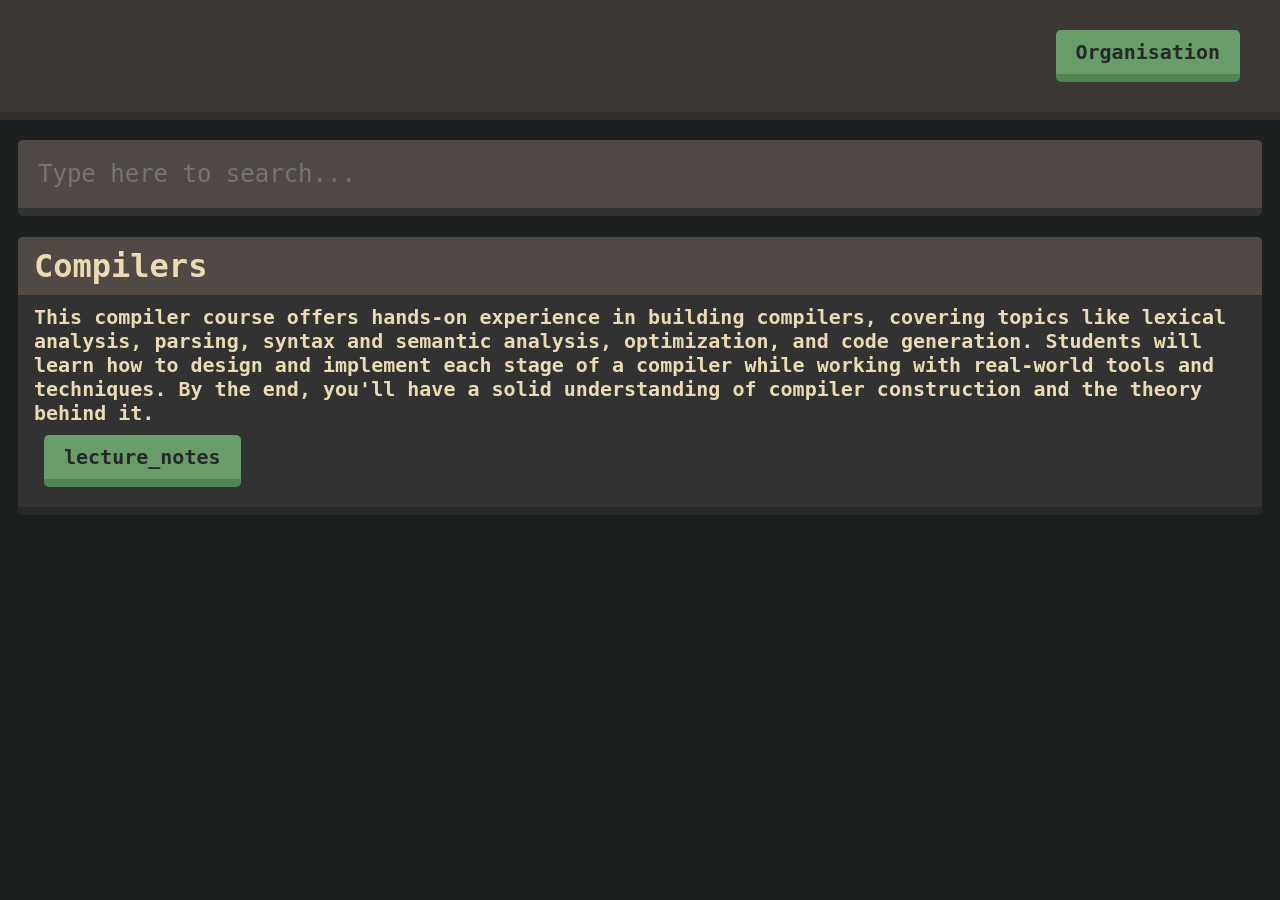
==== index.html @ 95492b5e "fly me to the moon" ====
<!DOCTYPE html>
<html lang="en">

<head>
  <meta charset="UTF-8">
  <meta name="viewport" content="width=device-width, initial-scale=1.0">
  <title>Search Bar with Cards</title>
  <link rel="stylesheet" href="styles.css">
</head>

<body>
  <div class="banner" style="text-align: right;" id="navbar">
    <a href="https://github.com/sharedwisdom" class="link" target="_blank">
      <button>Organisation</button>
    </a>
  </div>

  <div class="header-complete" id="search-container">
    <input type="text" id="search-input" placeholder="Type here to search..." />
  </div>

  <div class="cards-container" id="cards-container">
    <div class="card">
      <h1 class="header">Compilers</h1>
      <div class="p">
      </div>
    </div>

    <script src="script.js"></script>
</body>

</html>
---- styles.css ----
mark {
  background-color: #39443a;
  color: #afe29c;
}

.banner {
  background-color: #3c3836;
  border-bottom: 8px solid #332f2d;
}

/*  PRISM-JS STYLES */
pre[class*="language-"],
code[class*="language-"] {
  background: transparent !important;
  padding: 0 !important;
  margin: 0 !important;
}

pre {
  margin: 0;
}

code[class*="language-"] * {
  background: transparent !important;
}

/* END */

/* TEXT SELECTION COLOR */
::-moz-selection {
  color: #afe29c;
  background: #39443a;
}

::selection {
  color: #afe29c;
  background: #39443a;
}

/* END */

body {
  padding-left: 10px;
  padding-right: 10px;
  font-family: 'NerdFont', monospace;
  font-weight: bold;
  font-style: normal;
  background-repeat: no-repeat;
  background-size: contain;
  background-color: #1d2021;
  color: #ebdbb2;
  overflow: scroll;
}

::-webkit-scrollbar {
  display: none;
}

button {
  padding: 10px 20px;
  font-size: 20px;
  border: none;
  cursor: pointer;
  margin: 10px 10px 10px 10px;
  border-radius: 5px;
  font-family: 'NerdFont', monospace;
  font-weight: bold;
  font-style: normal;
  min-width: 120px;
  transition: transform 0.1s ease-in-out;
  background-color: #689d6a;
  color: #282828;
  border-bottom: 8px solid #518554;
}

button:hover {
  background-color: #8ec07c;
  border-bottom: 8px solid #76a765;
}

.banner-buttons-right {
  position: fixed;
  top: 0.5%;
  left: 0.5%;
  width: 99%;
  z-index: 9999;
  display: flex;
  flex-direction: row-reverse;
  align-items: flex-end;
}

.banner-buttons-left {
  position: fixed;
  top: 0.5%;
  left: 0.5%;
  width: 99%;
  z-index: 9999;
  display: flex;
  flex-direction: row;
  align-items: flex-start;
}

p {
  font-size: 20px;
  padding-left: 16px;
  padding-top: 10px;
  padding-right: 10px;
  padding-bottom: 10px;
  border-radius: 5px;
  font-family: 'NerdFont', monospace;
  background-color: #323232;
  border-bottom: 8px solid #292929;
}

a.link {
  text-decoration: none;
  color: inherit;
}

.header,
.header-complete {
  background-color: #504945;
  color: #ebdbb2;
  padding-left: 16px;
  padding-top: 10px;
  padding-right: 10px;
  padding-bottom: 10px;
  border-radius: 5px 5px 0px 0px;
  font-family: 'NerdFont', monospace;
  margin-bottom: 0px;
}

.header-complete {
  border-radius: 5px;
  border-bottom: 8px solid #323232;
}

.header-label {
  padding-left: 16px;
  padding-top: 10px;
  padding-right: 10px;
  padding-bottom: 10px;
  border-radius: 8px;
  font-family: 'NerdFont', monospace;
  margin-bottom: 0px;
  max-width: 100%;
  background-color: #39443a;
  color: #afe29c;
  border-bottom: 8px solid #323232;
}

#navbar {
  position: sticky;
  top: 0;
  z-index: 10;
}

#search-container {
  margin-top: 20px;
  padding: 0;
}

#search-input {
  width: 100%;
  box-sizing: border-box;
  padding: 20px;
  background-color: #504945;
  color: #ebdbb2;
  outline: none;
  border: 0;
  border-radius: 8px;
  font-size: 1.5rem;
  font-family: 'NerdFont', monospace;
}

.header,
p.about {
  max-width: 100%;
}

div.s {
  font-size: 20px;
  padding-left: 16px;
  padding-top: 10px;
  padding-right: 10px;
  padding-bottom: 10px;
  border-radius: 5px;
  margin-bottom: 20px;
  font-family: 'NerdFont', monospace;
  background-color: #323232;
  border-bottom: 8px solid #292929;
}

div.card.hidden {
  display: none;
}

div.p {
  font-size: 20px;
  padding-left: 16px;
  padding-top: 10px;
  padding-right: 10px;
  padding-bottom: 10px;
  margin-top: 0px;
  max-width: 100%;
  border-radius: 0px 0px 5px 5px;
  font-family: 'NerdFont', monospace;
  background-color: #323232;
  border-bottom: 8px solid #292929;
}

p.about {
  margin-top: 0px;
  border-radius: 0px 0px 5px 5px;
}

mark {
  padding-left: 5px;
  padding-right: 5px;
  border-radius: 5px;
}

.hide_me {
  display: none;
  visibility: hidden;
}

img.thumbnail {
  border-radius: 5px;
}

.banner {
  margin-left: -18px;
  margin-right: -18px;
  margin-top: -8px;
  padding-left: 30px;
  padding-right: 30px;
  padding-top: 20px;
  padding-bottom: 20px;
}

@media all and (max-width: 500px) {
  button {
    width: 100%;
    margin-left: 0;
    margin-right: 0;
  }
}

.cards-container {
  display: flex;
  flex-direction: column;
  gap: 0px;
}
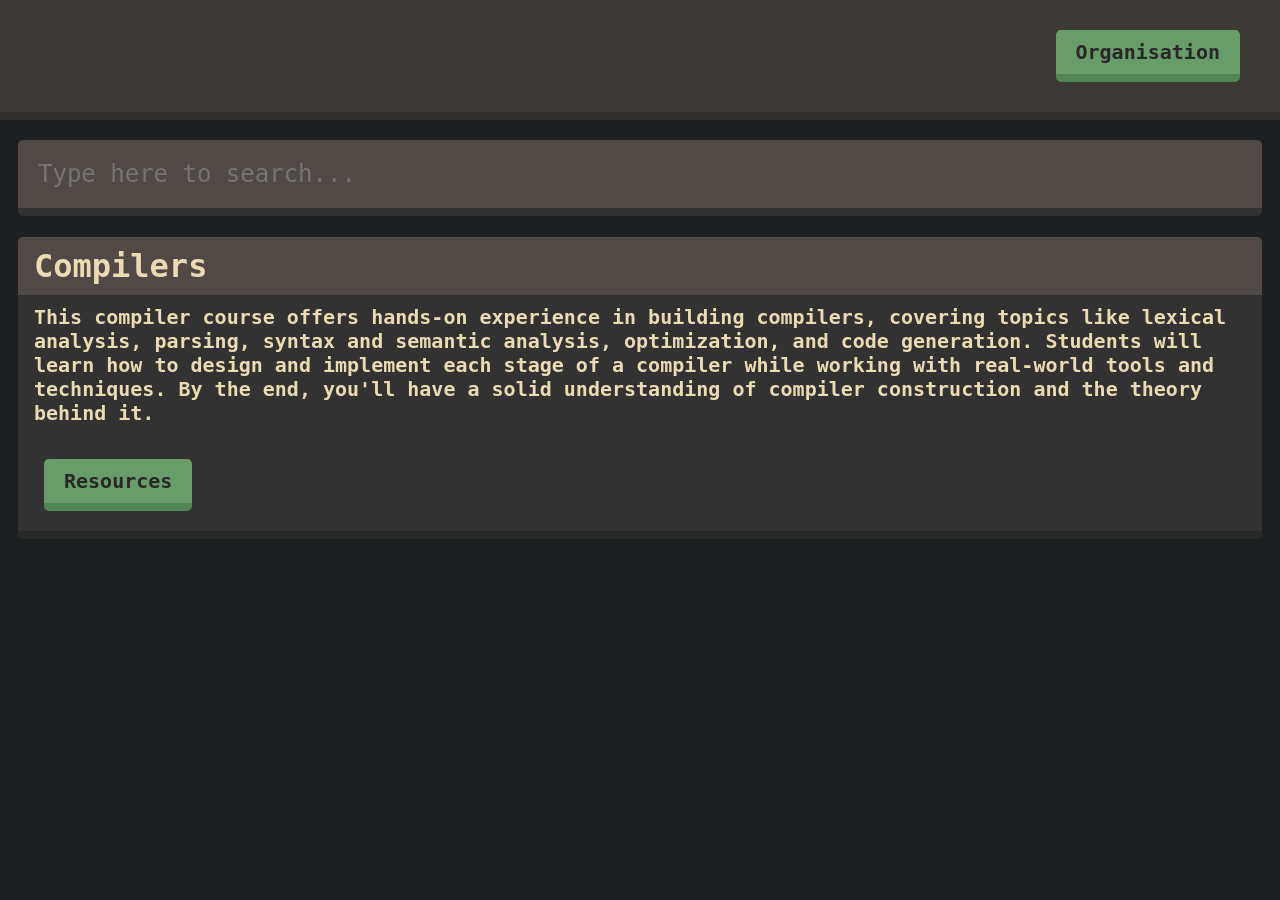
==== commit 21ae6388: "updated site" ====
--- a/index.html
+++ b/index.html
@@ -4,7 +4,7 @@
 <head>
   <meta charset="UTF-8">
   <meta name="viewport" content="width=device-width, initial-scale=1.0">
-  <title>Search Bar with Cards</title>
+  <title>Shared Wisdom</title>
   <link rel="stylesheet" href="styles.css">
 </head>
 
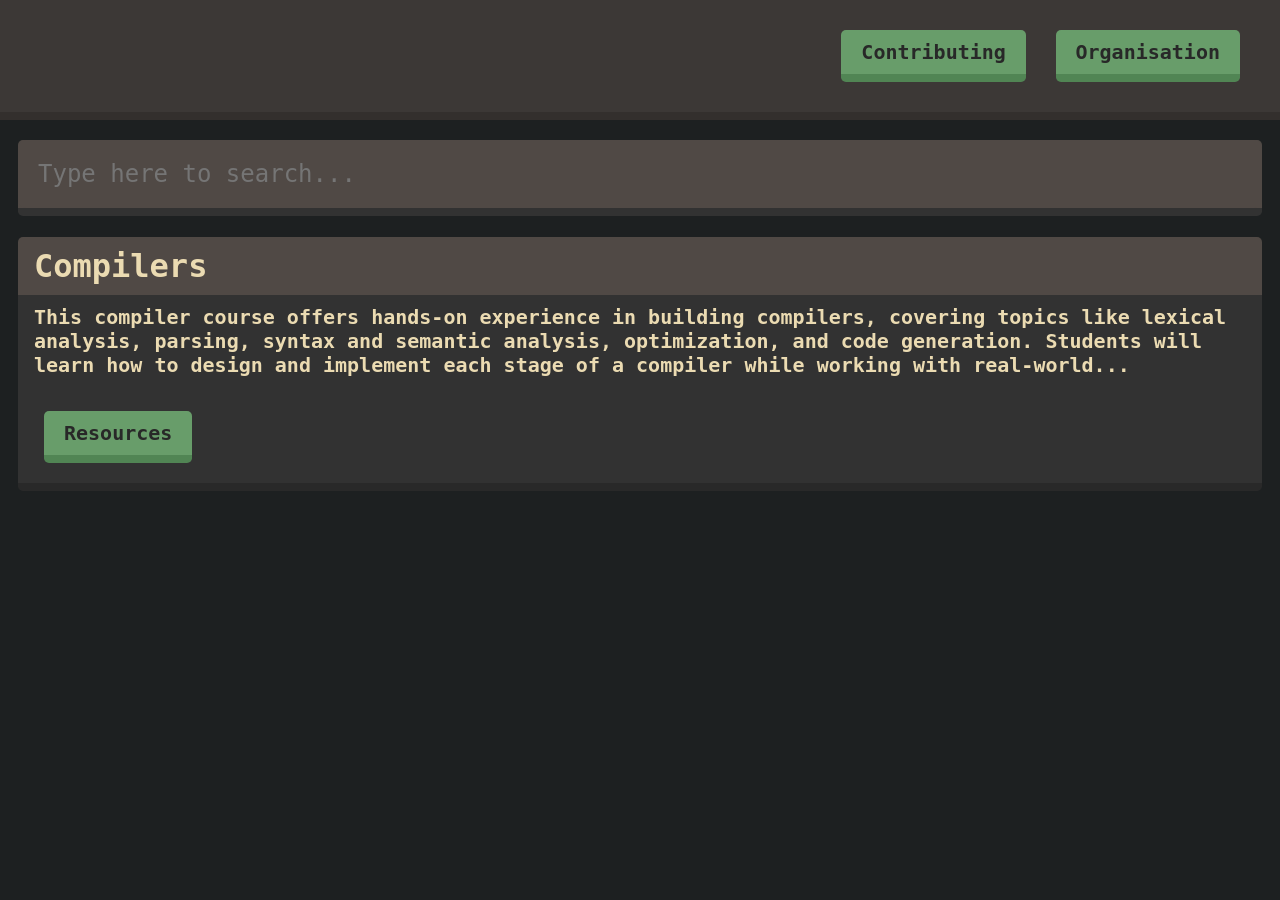
==== commit 374d37db: "add contributing page" ====
--- a/index.html
+++ b/index.html
@@ -10,6 +10,9 @@
 
 <body>
   <div class="banner" style="text-align: right;" id="navbar">
+    <a href="contributing/index.html" class="link">
+      <button>Contributing</button>
+    </a>
     <a href="https://github.com/sharedwisdom" class="link" target="_blank">
       <button>Organisation</button>
     </a>
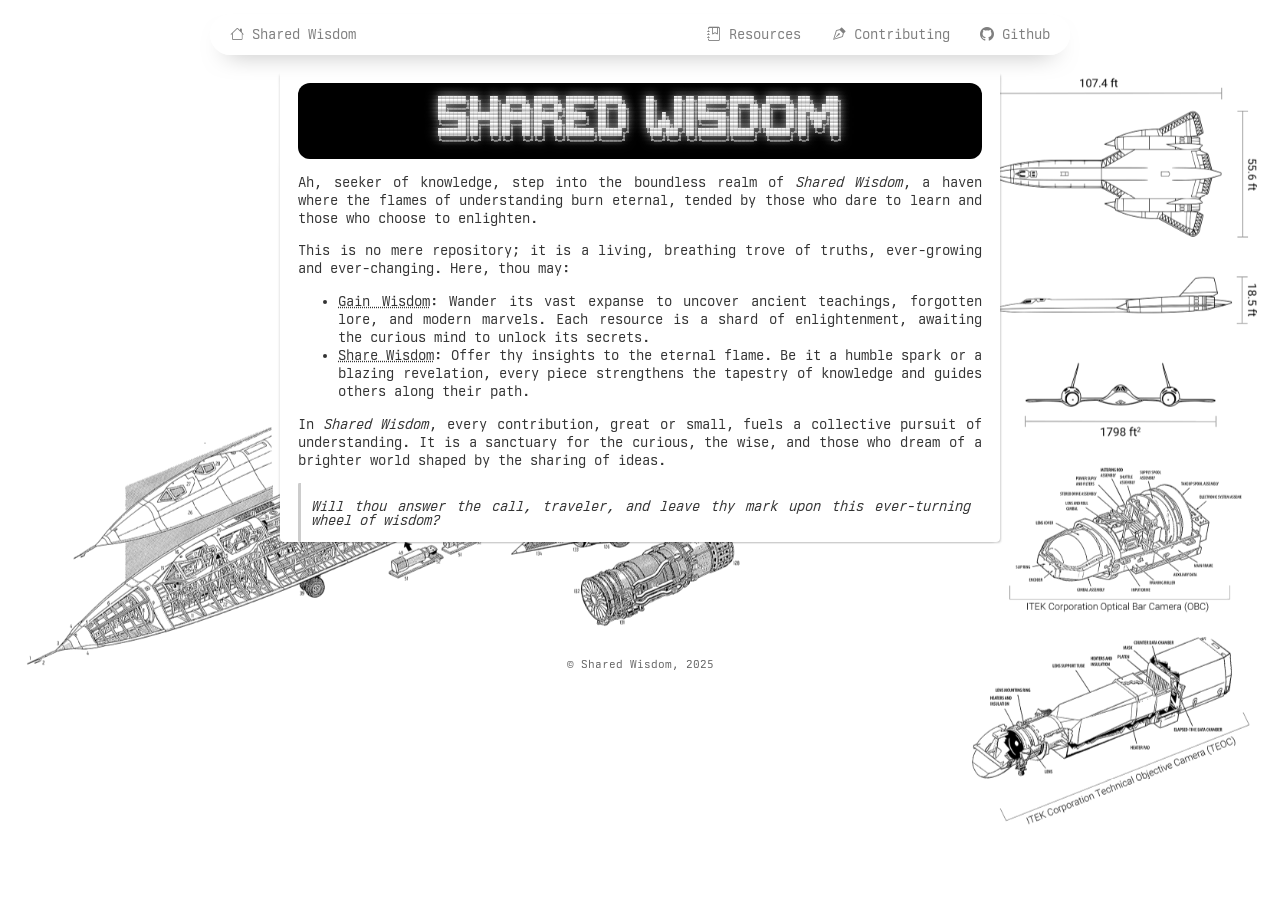
==== commit 4fa343ff: "Deploy sharedwisdom/sharedwisdom.github.io to sharedwisdom/sharedwisdom.github.io:gh-pages" ====
--- a/index.html
+++ b/index.html
@@ -1,35 +1,10 @@
-<!DOCTYPE html>
-<html lang="en">
-
-<head>
-  <meta charset="UTF-8">
-  <meta name="viewport" content="width=device-width, initial-scale=1.0">
-  <title>Shared Wisdom</title>
-  <link rel="stylesheet" href="styles.css">
-</head>
-
-<body>
-  <div class="banner" style="text-align: right;" id="navbar">
-    <a href="contributing/index.html" class="link">
-      <button>Contributing</button>
-    </a>
-    <a href="https://github.com/sharedwisdom" class="link" target="_blank">
-      <button>Organisation</button>
-    </a>
-  </div>
-
-  <div class="header-complete" id="search-container">
-    <input type="text" id="search-input" placeholder="Type here to search..." />
-  </div>
-
-  <div class="cards-container" id="cards-container">
-    <div class="card">
-      <h1 class="header">Compilers</h1>
-      <div class="p">
-      </div>
-    </div>
-
-    <script src="script.js"></script>
-</body>
-
-</html>+<!doctype html><html lang=en><head><meta charset=utf-8><meta content="IE=edge" http-equiv=X-UA-Compatible><meta content="width=device-width,initial-scale=1" name=viewport><meta content=#5100ff name=theme-color><link href=https://sharedwisdom.github.io/ rel=canonical><title>
+     Shared Wisdom 
+  </title><link href=https://sharedwisdom.github.io/style.css rel=stylesheet><link href=/apple-touch-icon.png rel=apple-touch-icon sizes=180x180><link href=/favicon-32x32.png rel=icon sizes=32x32 type=image/png><link href=/favicon-16x16.png rel=icon sizes=16x16 type=image/png><link href=/site.webmanifest rel=manifest><link href=https://vmst.io/@hyouteki rel=me><meta content="Shared Wisdom" property=og:site_name><meta content="
+     Shared Wisdom " property=og:title><meta content=https://sharedwisdom.github.io/ property=og:url><meta property=og:description><meta content=https://sharedwisdom.github.io/card.png property=og:image><meta content=summary_large_image property=twitter:card><body><header><nav><a href=https://sharedwisdom.github.io> <i class="bi bi-house"></i> Shared Wisdom </a><ul><li><a href=https://sharedwisdom.github.io/resources target=_blank> <i class="bi bi-journal-bookmark"></i> Resources </a><li><a href=https://sharedwisdom.github.io/contributing target=_blank> <i class="bi bi-vector-pen"></i> Contributing </a><li><a href=https://github.com/sharedwisdom/sharedwisdom.github.io target=_blank> <i class="bi bi-github"></i> Github </a></ul></nav></header><div class=container><div class="crt scanlines"><pre><code>███████╗██╗  ██╗ █████╗ ██████╗ ███████╗██████╗     ██╗    ██╗██╗███████╗██████╗  ██████╗ ███╗   ███╗
+██╔════╝██║  ██║██╔══██╗██╔══██╗██╔════╝██╔══██╗    ██║    ██║██║██╔════╝██╔══██╗██╔═══██╗████╗ ████║
+███████╗███████║███████║██████╔╝█████╗  ██║  ██║    ██║ █╗ ██║██║███████╗██║  ██║██║   ██║██╔████╔██║
+╚════██║██╔══██║██╔══██║██╔══██╗██╔══╝  ██║  ██║    ██║███╗██║██║╚════██║██║  ██║██║   ██║██║╚██╔╝██║
+███████║██║  ██║██║  ██║██║  ██║███████╗██████╔╝    ╚███╔███╔╝██║███████║██████╔╝╚██████╔╝██║ ╚═╝ ██║
+╚══════╝╚═╝  ╚═╝╚═╝  ╚═╝╚═╝  ╚═╝╚══════╝╚═════╝      ╚══╝╚══╝ ╚═╝╚══════╝╚═════╝  ╚═════╝ ╚═╝     ╚═╝
+</code></pre></div><p>Ah, seeker of knowledge, step into the boundless realm of <i>Shared Wisdom</i>, a haven where the flames of understanding burn eternal, tended by those who dare to learn and those who choose to enlighten.<p>This is no mere repository; it is a living, breathing trove of truths, ever-growing and ever-changing. Here, thou may:<ul><li><a href=https://sharedwisdom.github.io/resources>Gain Wisdom</a>: Wander its vast expanse to uncover ancient teachings, forgotten lore, and modern marvels. Each resource is a shard of enlightenment, awaiting the curious mind to unlock its secrets.<li><a href=https://sharedwisdom.github.io/contributing>Share Wisdom</a>: Offer thy insights to the eternal flame. Be it a humble spark or a blazing revelation, every piece strengthens the tapestry of knowledge and guides others along their path.</ul><p>In <i>Shared Wisdom</i>, every contribution, great or small, fuels a collective pursuit of understanding. It is a sanctuary for the curious, the wise, and those who dream of a brighter world shaped by the sharing of ideas.<blockquote><p><i>Will thou answer the call, traveler, and leave thy mark upon this ever-turning wheel of wisdom?</i></blockquote></div><footer class=footer><p title="Last built at 2025-01-19 14:25 +00:00"><small>© Shared Wisdom, 2025</small></footer>
